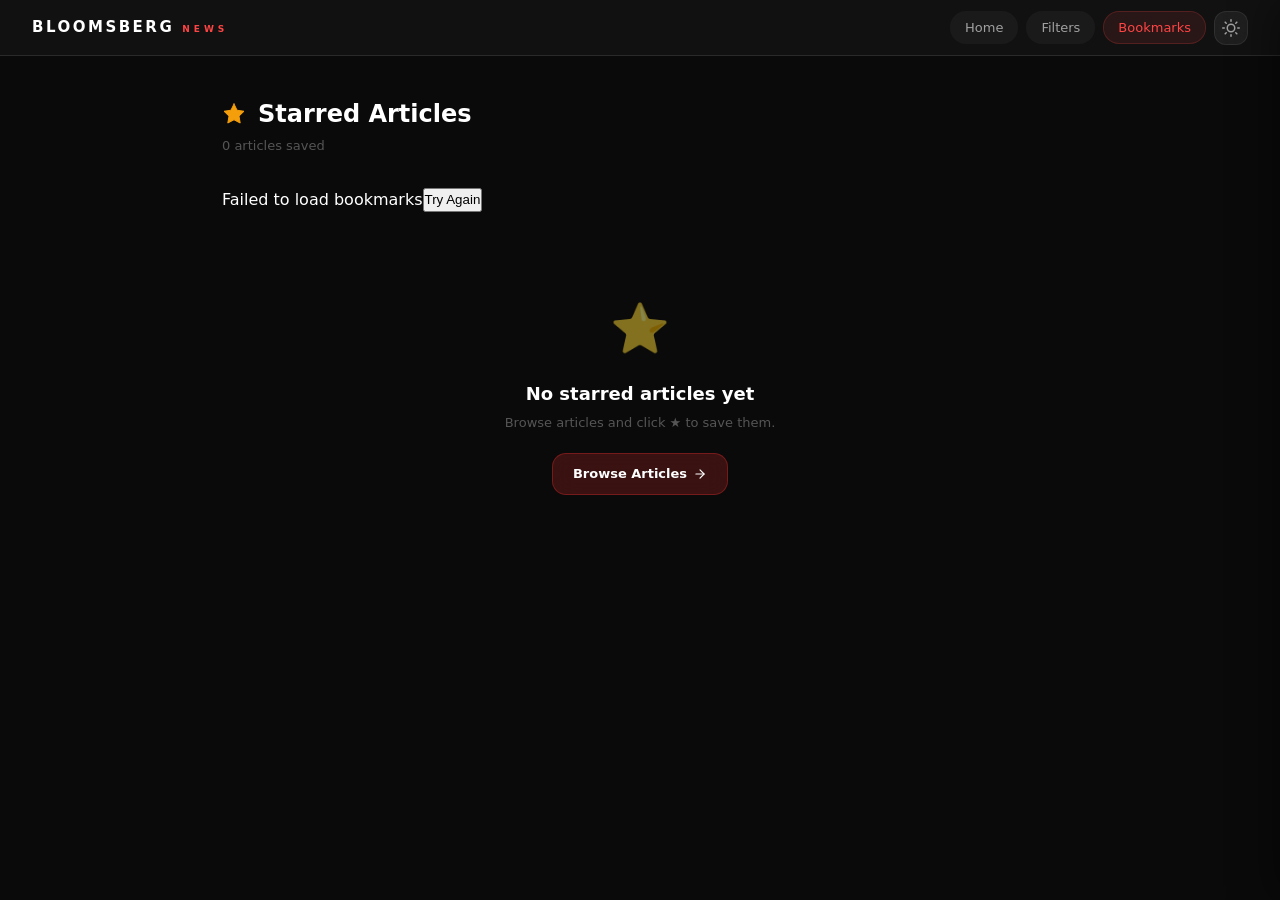
==== dashboard/bookmarks.html @ 684894b3 "Initial commit: Bloomy News aggregation pipeline Local news aggregator that scrapes 8 sources (arXiv" ====
<!DOCTYPE html>
<html lang="en" data-theme="dark">
<head>
    <meta charset="UTF-8">
    <meta name="viewport" content="width=device-width, initial-scale=1.0">
    <title>Bookmarks — Bloomsberg News</title>
    <link rel="stylesheet" href="style.css">
    <link rel="icon" type="image/svg+xml" href="favicon.svg">
</head>
<body>
    <a href="#main-content" class="skip-link">Skip to main content</a>
    <header class="header">
        <div class="header-left">
            <a href="index.html" class="logo">BLOOMSBERG</a>
            <span class="logo-accent">NEWS</span>
        </div>
        <div class="header-right">
            <a href="index.html" class="nav-link">Home</a>
            <a href="filters.html" class="nav-link">Filters</a>
            <span class="nav-link nav-link-current" aria-current="page">Bookmarks</span>
            <button id="theme-toggle" class="theme-toggle" title="Toggle theme" aria-label="Toggle dark mode">
                <svg class="icon-sun" width="18" height="18" viewBox="0 0 24 24" fill="none" stroke="currentColor" stroke-width="2" stroke-linecap="round" stroke-linejoin="round"><circle cx="12" cy="12" r="5"/><line x1="12" y1="1" x2="12" y2="3"/><line x1="12" y1="21" x2="12" y2="23"/><line x1="4.22" y1="4.22" x2="5.64" y2="5.64"/><line x1="18.36" y1="18.36" x2="19.78" y2="19.78"/><line x1="1" y1="12" x2="3" y2="12"/><line x1="21" y1="12" x2="23" y2="12"/><line x1="4.22" y1="19.78" x2="5.64" y2="18.36"/><line x1="18.36" y1="5.64" x2="19.78" y2="4.22"/></svg>
                <svg class="icon-moon" width="18" height="18" viewBox="0 0 24 24" fill="none" stroke="currentColor" stroke-width="2" stroke-linecap="round" stroke-linejoin="round"><path d="M21 12.79A9 9 0 1 1 11.21 3 7 7 0 0 0 21 12.79z"/></svg>
            </button>
        </div>
    </header>

    <div id="main-content" class="bookmarks-page page-enter">
        <div class="bookmarks-header">
            <h1 class="bookmarks-title">
                <svg width="24" height="24" viewBox="0 0 24 24" fill="currentColor" stroke="currentColor" stroke-width="1" stroke-linecap="round" stroke-linejoin="round"><polygon points="12 2 15.09 8.26 22 9.27 17 14.14 18.18 21.02 12 17.77 5.82 21.02 7 14.14 2 9.27 8.91 8.26 12 2"/></svg>
                Starred Articles
            </h1>
            <div class="bookmarks-count" id="bookmarks-count">0 articles saved</div>
        </div>

        <div id="loading" class="loading-state" role="status" aria-label="Loading bookmarks">
            <i class="fas fa-spinner fa-spin"></i>
            <p>Loading bookmarks...</p>
        </div>
        <div id="error-state" class="error-state" role="alert" aria-label="Error loading bookmarks" style="display:none">
            <i class="fas fa-exclamation-triangle"></i>
            <p>Failed to load bookmarks</p>
            <button class="btn btn-accent retry-btn">Try Again</button>
        </div>
        <div id="bookmarks-list" class="bookmarks-list" aria-live="polite"></div>
        <div id="empty-state" class="empty-state" style="display:none">
            <div class="empty-icon">⭐</div>
            <div class="empty-title">No starred articles yet</div>
            <div class="empty-text">Browse articles and click ★ to save them.</div>
            <a href="filters.html" class="empty-cta">
                Browse Articles
                <svg width="14" height="14" viewBox="0 0 24 24" fill="none" stroke="currentColor" stroke-width="2" stroke-linecap="round" stroke-linejoin="round"><line x1="5" y1="12" x2="19" y2="12"/><polyline points="12 5 19 12 12 19"/></svg>
            </a>
        </div>
    </div>

    <div id="side-panel" class="side-panel">
        <div class="panel-header">
            <div id="panel-category" class="panel-category"></div>
            <div class="panel-header-actions">
                <button id="panel-star-btn" class="panel-star-btn" title="Remove bookmark" aria-label="Toggle bookmark on this article" aria-pressed="true">
                    <svg width="18" height="18" viewBox="0 0 24 24" fill="currentColor" stroke="currentColor" stroke-width="2" stroke-linecap="round" stroke-linejoin="round"><polygon points="12 2 15.09 8.26 22 9.27 17 14.14 18.18 21.02 12 17.77 5.82 21.02 7 14.14 2 9.27 8.91 8.26 12 2"/></svg>
                </button>
                <button id="panel-close" class="panel-close" title="Close (Esc)" aria-label="Close article panel">
                    <svg width="18" height="18" viewBox="0 0 24 24" fill="none" stroke="currentColor" stroke-width="2" stroke-linecap="round" stroke-linejoin="round"><line x1="18" y1="6" x2="6" y2="18"/><line x1="6" y1="6" x2="18" y2="18"/></svg>
                </button>
            </div>
        </div>
        <div class="panel-body">
            <h2 id="panel-title" class="panel-title"></h2>
            <div class="panel-meta">
                <span id="panel-source" class="panel-source"></span>
                <span>·</span>
                <span id="panel-date"></span>
            </div>
            <div id="panel-tags" class="panel-tags"></div>
            <div class="panel-divider"></div>
            <div id="panel-summary" class="panel-summary"></div>
            <a id="panel-link" class="panel-link" href="#" target="_blank" rel="noopener" aria-label="Open full article">
                Read Original Article
                <svg width="16" height="16" viewBox="0 0 24 24" fill="none" stroke="currentColor" stroke-width="2" stroke-linecap="round" stroke-linejoin="round"><line x1="5" y1="12" x2="19" y2="12"/><polyline points="12 5 19 12 12 19"/></svg>
            </a>
        </div>
    </div>
    <div id="panel-overlay" class="panel-overlay"></div>

    <script src="app-bookmarks.js"></script>
</body>
</html>
---- dashboard/style.css ----
/* Bloomsberg News — Multi-Page Dashboard */

/* === Variables === */
:root {
    --bg-base: #ffffff;
    --bg-surface: #ffffff;
    --bg-elevated: #f5f5f5;
    --bg-hover: #eeeeee;
    --text-primary: #000000;
    --text-secondary: #555555;
    --text-muted: #595959;
    --border: #e0e0e0;
    --border-subtle: #eeeeee;
    --accent: #ff3333;
    --accent-hover: #cc0000;
    --accent-glow: rgba(255, 51, 51, 0.08);
    --card-bg: #ffffff;
    --card-border: #e8e8e8;
    --card-hover-border: #d0d0d0;
    --card-hover-shadow: 0 2px 12px rgba(0,0,0,0.06);
    --shadow-sm: 0 1px 2px rgba(0,0,0,0.04);
    --shadow-md: 0 4px 16px rgba(0,0,0,0.08);
    --shadow-lg: 0 8px 32px rgba(0,0,0,0.1);
    --panel-shadow: -8px 0 32px rgba(0,0,0,0.1);
    --radius: 8px;
    --radius-sm: 6px;
    --radius-xs: 4px;
    --radius-pill: 100px;
    --font: -apple-system, BlinkMacSystemFont, 'Segoe UI', system-ui, sans-serif;

    --cat-color: #3d5a80;
    --gradient-hero: linear-gradient(135deg, #fff5f5 0%, #ffe5e5 50%, #ffd1d1 100%);

    --cat-llm: #8b5cf6;
    --cat-neural: #06b6d4;
    --cat-ml: #3b82f6;
    --cat-ai: #10b981;
    --cat-finance: #f59e0b;
    --cat-cyber: #ef4444;
}

[data-theme="dark"] {
    --bg-base: #0a0a0a;
    --bg-surface: #111111;
    --bg-elevated: #1a1a1a;
    --bg-hover: #242424;
    --text-primary: #ffffff;
    --text-secondary: #a0a0a0;
    --text-muted: #555555;
    --border: #2a2a2a;
    --border-subtle: #1e1e1e;
    --accent: #ff4444;
    --accent-hover: #ff6666;
    --accent-glow: rgba(255, 68, 68, 0.12);
    --card-bg: #141414;
    --card-border: #222222;
    --card-hover-border: #333333;
    --card-hover-shadow: 0 4px 20px rgba(0,0,0,0.3);
    --shadow-sm: 0 1px 2px rgba(0,0,0,0.2);
    --shadow-md: 0 4px 16px rgba(0,0,0,0.25);
    --shadow-lg: 0 8px 32px rgba(0,0,0,0.35);
    --panel-shadow: -8px 0 40px rgba(0,0,0,0.4);
    --radius-pill: 100px;
    --cat-color: #6b8ab8;
    --gradient-hero: linear-gradient(135deg, #0f172a 0%, #1e293b 50%, #334155 100%);
}

/* === Reset === */
*, *::before, *::after {
    margin: 0;
    padding: 0;
    box-sizing: border-box;
}

html {
    -webkit-font-smoothing: antialiased;
    -moz-osx-font-smoothing: grayscale;
}

body {
    font-family: var(--font);
    background: var(--bg-base);
    color: var(--text-primary);
    line-height: 1.5;
    min-height: 100vh;
    overflow-x: hidden;
    overflow-y: auto;
    height: 100vh;
    transition: background 0.3s ease, color 0.3s ease;
}

a {
    color: inherit;
    text-decoration: none;
}

/* === Header === */
.header {
    display: flex;
    align-items: center;
    justify-content: space-between;
    height: 56px;
    padding: 0 32px;
    background: var(--bg-surface);
    border-bottom: 1px solid var(--border);
    position: sticky;
    top: 0;
    z-index: 100;
    transition: background 0.3s ease, border-color 0.3s ease;
}

.header-left {
    display: flex;
    align-items: baseline;
    gap: 8px;
    flex-shrink: 0;
}

.logo {
    font-size: 15px;
    font-weight: 800;
    letter-spacing: 2.5px;
    color: var(--text-primary);
}

.logo-accent {
    font-size: 9px;
    font-weight: 600;
    letter-spacing: 4px;
    color: var(--accent);
}

.header-right {
    display: flex;
    align-items: center;
    gap: 8px;
    flex-shrink: 0;
}

.nav-link {
    font-size: 13px;
    font-weight: 500;
    color: var(--text-secondary);
    padding: 6px 14px;
    border-radius: 16px;
    transition: all 0.2s ease;
    background: rgba(255,255,255,0.04);
    border: 1px solid transparent;
}

[data-theme="light"] .nav-link {
    background: rgba(0,0,0,0.03);
}

.nav-link:hover {
    background: rgba(255,255,255,0.1);
    color: var(--text-primary);
    border-color: rgba(255,255,255,0.08);
    backdrop-filter: blur(8px);
    -webkit-backdrop-filter: blur(8px);
}

[data-theme="light"] .nav-link:hover {
    background: rgba(0,0,0,0.05);
    border-color: rgba(0,0,0,0.06);
}

.nav-link.active,
.nav-link-current {
    background: rgba(255,68,68,0.1);
    color: var(--accent);
    border-color: rgba(255,68,68,0.2);
}

.theme-toggle {
    width: 34px;
    height: 34px;
    display: flex;
    align-items: center;
    justify-content: center;
    background: rgba(255,255,255,0.06);
    border: 1px solid rgba(255,255,255,0.08);
    border-radius: 12px;
    cursor: pointer;
    color: var(--text-secondary);
    transition: all 0.2s;
    backdrop-filter: blur(8px);
    -webkit-backdrop-filter: blur(8px);
}

[data-theme="light"] .theme-toggle {
    background: rgba(0,0,0,0.04);
    border-color: rgba(0,0,0,0.08);
}

.theme-toggle:hover {
    background: rgba(255,255,255,0.12);
    color: var(--text-primary);
    transform: translateY(-1px);
    box-shadow: 0 4px 12px rgba(0,0,0,0.1);
}

.icon-sun { display: none; }
.icon-moon { display: block; }
[data-theme="dark"] .icon-sun { display: block; }
[data-theme="dark"] .icon-moon { display: none; }

/* === Hero Section === */
.hero {
    background: var(--gradient-hero, linear-gradient(135deg, #0a0a0a 0%, #1a1a1a 40%, #2a0a0a 100%));
    padding: 80px 32px 60px;
    text-align: center;
    position: relative;
    overflow: hidden;
}

.hero::before {
    content: '';
    position: absolute;
    inset: 0;
    background: radial-gradient(ellipse at 50% 50%, rgba(255,51,51,0.15) 0%, transparent 60%);
    pointer-events: none;
}

.hero-content {
    position: relative;
    z-index: 1;
    max-width: 700px;
    margin: 0 auto;
}

.hero-title {
    font-size: 64px;
    font-weight: 800;
    letter-spacing: 4px;
    color: #ffffff;
    line-height: 1.1;
    margin-bottom: 16px;
}

.hero-title-accent {
    display: block;
    font-size: 72px;
    background: linear-gradient(135deg, #ff6666, #ff3333, #cc0000);
    -webkit-background-clip: text;
    -webkit-text-fill-color: transparent;
    background-clip: text;
}

.hero-subtitle {
    font-size: 18px;
    color: rgba(255,255,255,0.7);
    font-weight: 400;
    margin-bottom: 8px;
    letter-spacing: 1px;
}

.hero-tagline {
    font-size: 14px;
    color: rgba(255,255,255,0.5);
    margin-bottom: 36px;
    letter-spacing: 0.5px;
}

.hero-cta {
    display: inline-flex;
    align-items: center;
    gap: 8px;
    padding: 12px 28px;
    background: rgba(255,51,51,0.2);
    color: #ffffff;
    border: 1px solid rgba(255,51,51,0.3);
    border-radius: 20px;
    font-size: 14px;
    font-weight: 600;
    cursor: pointer;
    transition: all 0.25s ease;
    backdrop-filter: blur(12px);
    -webkit-backdrop-filter: blur(12px);
}

.hero-cta:hover {
    background: rgba(255,51,51,0.35);
    border-color: rgba(255,51,51,0.5);
    transform: translateY(-2px);
    box-shadow: 0 8px 32px rgba(255,51,51,0.2);
}

.hero-cta svg {
    transition: transform 0.2s ease;
}

.hero-cta:hover svg {
    transform: translateX(4px);
}

.hero-stats-grid {
    display: grid;
    grid-template-columns: repeat(4, 1fr);
    gap: 24px;
    margin-top: 24px;
}

.hero-stat-item {
    text-align: center;
}

.hero-stat-value {
    font-size: 32px;
    font-weight: 800;
    color: #ffffff;
    line-height: 1;
    margin-bottom: 4px;
}

.hero-stat-label {
    font-size: 12px;
    color: rgba(255,255,255,0.5);
    font-weight: 500;
    text-transform: uppercase;
    letter-spacing: 1px;
}

/* === Container === */
.container {
    max-width: 1200px;
    margin: 0 auto;
    padding: 0 32px;
}

/* === Section === */
.section {
    padding: 60px 0;
}

.section-header {
    margin-bottom: 32px;
}

.section-label {
    font-size: 10px;
    font-weight: 700;
    letter-spacing: 2px;
    text-transform: uppercase;
    color: var(--accent);
    margin-bottom: 8px;
}

.section-title {
    font-size: 24px;
    font-weight: 700;
    color: var(--text-primary);
}

/* === Category Cards === */
.category-grid {
    display: grid;
    grid-template-columns: repeat(6, 1fr);
    gap: 16px;
}

.category-card {
    background: rgba(255,255,255,0.05);
    border: 1px solid rgba(255,255,255,0.4);
    border-radius: 14px;
    padding: 20px 14px;
    text-align: center;
    cursor: pointer;
    transition: all 0.2s ease;
    position: relative;
    overflow: hidden;
    backdrop-filter: blur(8px);
    -webkit-backdrop-filter: blur(8px);
}

[data-theme="light"] .category-card {
    background: rgba(255,255,255,0.7);
    border-color: rgba(0,0,0,0.06);
    box-shadow: 0 1px 3px rgba(0,0,0,0.04);
}

.category-card::before {
    content: '';
    position: absolute;
    top: 0;
    left: 0;
    right: 0;
    height: 3px;
    background: var(--cat-color);
    opacity: 0;
    transition: opacity 0.2s ease;
}

.category-card:hover {
    border-color: var(--card-hover-border);
    box-shadow: var(--card-hover-shadow);
    transform: translateY(-4px);
}

.category-card:hover::before {
    opacity: 1;
}

.category-card .cat-icon {
    font-size: 28px;
    margin-bottom: 12px;
    display: block;
}

.category-card .cat-name {
    font-size: 13px;
    font-weight: 600;
    color: var(--text-primary);
    margin-bottom: 4px;
}

.category-card .cat-count {
    font-size: 22px;
    font-weight: 700;
    color: var(--cat-color);
    font-family: var(--font);
}

/* === Article Grid === */
.article-grid {
    display: grid;
    grid-template-columns: repeat(3, 1fr);
    gap: 20px;
}

.article-card {
    background: rgba(255,255,255,0.05);
    border: 1px solid rgba(255,255,255,0.4);
    border-radius: 14px;
    padding: 18px;
    cursor: pointer;
    transition: all 0.2s ease;
    display: flex;
    flex-direction: column;
    position: relative;
    backdrop-filter: blur(8px);
    -webkit-backdrop-filter: blur(8px);
    box-shadow: 0 1px 2px rgba(0,0,0,0.2);
}

[data-theme="light"] .article-card {
    background: rgba(255,255,255,0.7);
    border-color: rgba(0,0,0,0.06);
    box-shadow: 0 1px 3px rgba(0,0,0,0.04);
}

.article-card:hover {
    border-color: rgba(255,255,255,0.12);
    box-shadow: 0 8px 32px rgba(0,0,0,0.2);
    transform: translateY(-3px);
}

[data-theme="light"] .article-card:hover {
    border-color: rgba(0,0,0,0.1);
    box-shadow: 0 8px 32px rgba(0,0,0,0.08);
}

.article-card-source {
    display: inline-flex;
    align-items: center;
    gap: 6px;
    font-size: 10px;
    font-weight: 600;
    color: var(--text-muted);
    background: rgba(255,255,255,0.06);
    padding: 3px 10px;
    border-radius: 12px;
    width: fit-content;
    margin-bottom: 10px;
    text-transform: uppercase;
    letter-spacing: 0.5px;
    border: 1px solid rgba(255,255,255,0.1);
}

[data-theme="light"] .article-card-source {
    background: rgba(0,0,0,0.04);
    border-color: rgba(0,0,0,0.06);
}

.article-card-title {
    font-size: 15px;
    font-weight: 600;
    color: var(--text-primary);
    line-height: 1.4;
    margin-bottom: 8px;
    display: -webkit-box;
    -webkit-line-clamp: 2;
    -webkit-box-orient: vertical;
    overflow: hidden;
}

.article-card:hover .article-card-title {
    color: var(--accent);
}

.article-card-summary {
    font-size: 13px;
    color: var(--text-secondary);
    line-height: 1.6;
    display: -webkit-box;
    -webkit-line-clamp: 2;
    -webkit-box-orient: vertical;
    overflow: hidden;
    flex: 1;
    margin-bottom: 12px;
}

.article-card-meta {
    display: flex;
    align-items: center;
    justify-content: space-between;
    gap: 8px;
    margin-top: auto;
}

.article-card-cat {
    display: inline-flex;
    align-items: center;
    gap: 5px;
    font-size: 11px;
    font-weight: 500;
    color: var(--text-secondary);
}

.article-card-cat .cat-dot {
    width: 6px;
    height: 6px;
    border-radius: 50%;
    background: var(--cat-color);
}

.article-card-date {
    font-size: 11px;
    color: var(--text-muted);
    white-space: nowrap;
}

/* === Footer === */
.footer {
    padding: 40px 32px;
    border-top: 1px solid var(--border);
    text-align: center;
}

.footer-content {
    display: flex;
    align-items: center;
    justify-content: center;
    gap: 24px;
    flex-wrap: wrap;
}

.footer-item {
    font-size: 12px;
    color: var(--text-muted);
    display: flex;
    align-items: center;
    gap: 6px;
}

.footer-item svg {
    opacity: 0.5;
}

.footer-sep {
    color: var(--border);
}

/* === Filters Page === */
.filters-page {
    max-width: 1200px;
    margin: 0 auto;
    padding: 32px;
}

.search-bar-wrapper {
    margin-bottom: 24px;
}

.search-bar {
    position: relative;
    display: flex;
    align-items: center;
}

.search-bar-icon {
    position: absolute;
    left: 16px;
    color: var(--text-muted);
    pointer-events: none;
}

.search-bar-input {
    width: 100%;
    height: 44px;
    padding: 0 52px 0 44px;
    background: rgba(255,255,255,0.06);
    border: 1px solid rgba(255,255,255,0.08);
    border-radius: 14px;
    color: var(--text-primary);
    font-size: 14px;
    font-family: var(--font);
    outline: none;
    transition: border-color 0.2s, box-shadow 0.2s;
    backdrop-filter: blur(12px);
    -webkit-backdrop-filter: blur(12px);
}

[data-theme="light"] .search-bar-input {
    background: rgba(255,255,255,0.7);
    border-color: rgba(0,0,0,0.08);
    box-shadow: 0 1px 3px rgba(0,0,0,0.04);
}

.search-bar-input::placeholder {
    color: var(--text-muted);
}

.search-bar-input:focus {
    border-color: var(--accent);
    box-shadow: 0 0 0 3px var(--accent-glow);
}

.search-bar-kbd {
    position: absolute;
    right: 16px;
    padding: 3px 8px;
    font-size: 11px;
    font-family: var(--font);
    background: var(--bg-elevated);
    border: 1px solid var(--border);
    border-radius: 4px;
    color: var(--text-muted);
    pointer-events: none;
}

.search-bar-input:focus ~ .search-bar-kbd {
    opacity: 0;
}

/* === Filter Chips === */
.filter-section {
    display: flex;
    align-items: center;
    gap: 10px;
    margin-bottom: 16px;
    flex-wrap: wrap;
}

.filter-dropdown {
    position: relative;
}

.filter-btn {
    display: flex;
    align-items: center;
    gap: 6px;
    padding: 8px 16px;
    background: rgba(255,255,255,0.06);
    border: 1px solid rgba(255,255,255,0.1);
    border-radius: 20px;
    font-size: 13px;
    font-weight: 500;
    color: var(--text-secondary);
    cursor: pointer;
    transition: all 0.2s ease;
    font-family: var(--font);
    backdrop-filter: blur(12px);
    -webkit-backdrop-filter: blur(12px);
}

[data-theme="dark"] .filter-btn {
    background: rgba(255,255,255,0.04);
    border-color: rgba(255,255,255,0.08);
}

[data-theme="light"] .filter-btn {
    background: rgba(255,255,255,0.6);
    border-color: rgba(0,0,0,0.08);
    box-shadow: 0 1px 3px rgba(0,0,0,0.04);
}

.filter-btn:hover {
    border-color: rgba(255,255,255,0.15);
    background: rgba(255,255,255,0.1);
    color: var(--text-primary);
    transform: translateY(-1px);
    box-shadow: 0 4px 12px rgba(0,0,0,0.1);
}

[data-theme="light"] .filter-btn:hover {
    background: rgba(255,255,255,0.8);
    border-color: rgba(0,0,0,0.12);
}

.filter-btn.active {
    border-color: rgba(255,68,68,0.4);
    background: rgba(255,68,68,0.1);
    color: var(--accent);
    box-shadow: 0 2px 12px rgba(255,68,68,0.15);
}

.filter-btn svg {
    width: 14px;
    height: 14px;
    opacity: 0.6;
}

.filter-menu {
    position: absolute;
    top: calc(100% + 6px);
    left: 0;
    min-width: 200px;
    background: rgba(20,20,31,0.92);
    border: 1px solid rgba(255,255,255,0.08);
    border-radius: 12px;
    box-shadow: 0 8px 32px rgba(0,0,0,0.4);
    z-index: 50;
    padding: 6px;
    display: none;
    backdrop-filter: blur(20px);
    -webkit-backdrop-filter: blur(20px);
}

[data-theme="light"] .filter-menu {
    background: rgba(255,255,255,0.92);
    border-color: rgba(0,0,0,0.08);
    box-shadow: 0 8px 32px rgba(0,0,0,0.12);
}

.filter-menu.open {
    display: block;
}

.filter-menu-item {
    display: flex;
    align-items: center;
    gap: 8px;
    padding: 7px 12px;
    border-radius: 8px;
    font-size: 13px;
    color: var(--text-secondary);
    cursor: pointer;
    transition: all 0.15s ease;
}

.filter-menu-item:hover {
    background: rgba(255,255,255,0.08);
    color: var(--text-primary);
}

[data-theme="light"] .filter-menu-item:hover {
    background: rgba(0,0,0,0.04);
}

.filter-menu-item.selected {
    background: rgba(255,68,68,0.1);
    color: var(--accent);
}

.filter-menu-item input[type="checkbox"] {
    accent-color: var(--accent);
}

.active-filters {
    display: flex;
    align-items: center;
    gap: 8px;
    flex-wrap: wrap;
}

.filter-chip {
    display: inline-flex;
    align-items: center;
    gap: 6px;
    padding: 5px 12px;
    background: rgba(255,68,68,0.1);
    border: 1px solid rgba(255,68,68,0.2);
    border-radius: 20px;
    font-size: 12px;
    font-weight: 500;
    color: var(--accent);
}

.filter-chip-remove {
    width: 14px;
    height: 14px;
    display: flex;
    align-items: center;
    justify-content: center;
    background: none;
    border: none;
    color: var(--accent);
    cursor: pointer;
    border-radius: 50%;
    font-size: 14px;
    line-height: 1;
    padding: 0;
    opacity: 0.6;
    transition: opacity 0.15s;
}

.filter-chip-remove:hover {
    opacity: 1;
}

.clear-all-btn {
    font-size: 12px;
    color: var(--text-muted);
    background: none;
    border: none;
    cursor: pointer;
    font-family: var(--font);
    transition: color 0.15s;
}

.clear-all-btn:hover {
    color: var(--accent);
}

/* === Calendar === */
.calendar-section {
    background: rgba(255,255,255,0.05);
    border: 1px solid rgba(255,255,255,0.4);
    border-radius: 12px;
    padding: 12px 14px;
    margin-bottom: 20px;
    backdrop-filter: blur(12px);
    -webkit-backdrop-filter: blur(12px);
}

[data-theme="light"] .calendar-section {
    background: rgba(255,255,255,0.6);
    border-color: rgba(0,0,0,0.06);
    box-shadow: 0 1px 4px rgba(0,0,0,0.04);
}

.calendar-header {
    display: flex;
    align-items: center;
    justify-content: space-between;
    margin-bottom: 8px;
}

.calendar-title {
    font-size: 13px;
    font-weight: 600;
    color: var(--text-primary);
}

.calendar-nav {
    display: flex;
    align-items: center;
    gap: 4px;
}

.calendar-nav-btn {
    width: 22px;
    height: 22px;
    display: flex;
    align-items: center;
    justify-content: center;
    background: rgba(255,255,255,0.06);
    border: 1px solid rgba(255,255,255,0.08);
    border-radius: 6px;
    color: var(--text-secondary);
    cursor: pointer;
    transition: all 0.15s;
}

[data-theme="light"] .calendar-nav-btn {
    background: rgba(0,0,0,0.04);
    border-color: rgba(0,0,0,0.08);
}

.calendar-nav-btn:hover {
    background: rgba(255,255,255,0.1);
    color: var(--text-primary);
}

.calendar-preset-btns {
    display: flex;
    gap: 4px;
}

.calendar-preset {
    padding: 3px 8px;
    font-size: 10px;
    font-weight: 500;
    background: rgba(255,255,255,0.06);
    border: 1px solid rgba(255,255,255,0.08);
    border-radius: 12px;
    color: var(--text-secondary);
    cursor: pointer;
    transition: all 0.15s;
    font-family: var(--font);
}

[data-theme="light"] .calendar-preset {
    background: rgba(0,0,0,0.04);
    border-color: rgba(0,0,0,0.08);
}

.calendar-preset:hover {
    background: rgba(255,255,255,0.1);
}

.calendar-preset.active {
    background: var(--accent);
    color: #fff;
    border-color: var(--accent);
}

.calendar-grid {
    display: grid;
    grid-template-columns: repeat(7, 1fr);
    gap: 0;
}

.calendar-day-header {
    padding: 2px 0;
    text-align: center;
    font-size: 9px;
    font-weight: 600;
    color: var(--text-muted);
    text-transform: uppercase;
    letter-spacing: 0.5px;
}

.calendar-day {
    display: flex;
    flex-direction: column;
    align-items: center;
    justify-content: center;
    border-radius: 6px;
    font-size: 11px;
    color: var(--text-secondary);
    cursor: pointer;
    transition: all 0.15s;
    position: relative;
    gap: 1px;
    height: 26px;
}

.calendar-day:hover {
    background: rgba(255,255,255,0.08);
}

[data-theme="light"] .calendar-day:hover {
    background: rgba(0,0,0,0.04);
}

.calendar-day.today {
    background: rgba(255,68,68,0.12);
    color: var(--accent);
    font-weight: 600;
}

.calendar-day.selected {
    background: var(--accent);
    color: #fff;
}

.calendar-day.other-month {
    color: var(--text-muted);
    opacity: 0.3;
}

.calendar-day .dot-row {
    display: flex;
    gap: 2px;
    justify-content: center;
    height: 3px;
}

.calendar-day .cat-dot {
    width: 3px;
    height: 3px;
    border-radius: 50%;
}

/* === Results Header === */
.results-header {
    display: flex;
    align-items: center;
    justify-content: space-between;
    margin-bottom: 20px;
}

.results-count {
    font-size: 13px;
    font-weight: 600;
    color: var(--text-secondary);
}

.results-count span {
    color: var(--accent);
    font-weight: 700;
}

/* === Bookmarks Page === */
.bookmarks-page {
    max-width: 900px;
    margin: 0 auto;
    padding: 40px 32px;
}

.bookmarks-header {
    margin-bottom: 32px;
}

.bookmarks-title {
    display: flex;
    align-items: center;
    gap: 12px;
    font-size: 24px;
    font-weight: 700;
    color: var(--text-primary);
    margin-bottom: 4px;
}

.bookmarks-title svg {
    color: #f59e0b;
}

.bookmarks-count {
    font-size: 13px;
    color: var(--text-muted);
}

.bookmarks-list {
    display: flex;
    flex-direction: column;
    gap: 12px;
}

.bookmark-card {
    display: flex;
    align-items: flex-start;
    gap: 16px;
    background: rgba(255,255,255,0.05);
    border: 1px solid rgba(255,255,255,0.4);
    border-radius: 14px;
    padding: 18px;
    transition: all 0.2s ease;
    cursor: pointer;
    backdrop-filter: blur(8px);
    -webkit-backdrop-filter: blur(8px);
}

[data-theme="light"] .bookmark-card {
    background: rgba(255,255,255,0.7);
    border-color: rgba(0,0,0,0.06);
    box-shadow: 0 1px 3px rgba(0,0,0,0.04);
}

.bookmark-card:hover {
    border-color: rgba(255,255,255,0.12);
    box-shadow: 0 8px 32px rgba(0,0,0,0.2);
}

[data-theme="light"] .bookmark-card:hover {
    border-color: rgba(0,0,0,0.1);
    box-shadow: 0 8px 32px rgba(0,0,0,0.08);
}

.bookmark-card-content {
    flex: 1;
    min-width: 0;
}

.bookmark-card-source {
    display: inline-flex;
    align-items: center;
    gap: 6px;
    font-size: 10px;
    font-weight: 600;
    color: var(--text-muted);
    background: rgba(255,255,255,0.06);
    padding: 3px 8px;
    border-radius: 10px;
    margin-bottom: 8px;
    text-transform: uppercase;
    letter-spacing: 0.5px;
    border: 1px solid rgba(255,255,255,0.1);
}

[data-theme="light"] .article-card-source {
    background: rgba(0,0,0,0.04);
    border-color: rgba(0,0,0,0.06);
}

.bookmark-card-title {
    font-size: 15px;
    font-weight: 600;
    color: var(--text-primary);
    line-height: 1.4;
    margin-bottom: 6px;
}

.bookmark-card:hover .bookmark-card-title {
    color: var(--accent);
}

.bookmark-card-summary {
    font-size: 13px;
    color: var(--text-secondary);
    line-height: 1.5;
    display: -webkit-box;
    -webkit-line-clamp: 2;
    -webkit-box-orient: vertical;
    overflow: hidden;
    margin-bottom: 8px;
}

.bookmark-card-meta {
    display: flex;
    align-items: center;
    gap: 8px;
    font-size: 11px;
    color: var(--text-muted);
}

.bookmark-star-btn {
    width: 36px;
    height: 36px;
    display: flex;
    align-items: center;
    justify-content: center;
    background: rgba(255,255,255,0.06);
    border: 1px solid rgba(255,255,255,0.08);
    border-radius: 12px;
    color: #f59e0b;
    cursor: pointer;
    transition: all 0.2s;
    flex-shrink: 0;
    margin-top: 4px;
    backdrop-filter: blur(8px);
    -webkit-backdrop-filter: blur(8px);
}

[data-theme="light"] .bookmark-star-btn {
    background: rgba(0,0,0,0.04);
    border-color: rgba(0,0,0,0.08);
}

.bookmark-star-btn:hover {
    background: rgba(245,158,11,0.15);
    border-color: rgba(245,158,11,0.3);
    transform: scale(1.1);
}

.bookmark-star-btn.unstarred {
    color: var(--text-muted);
}

.bookmark-star-btn.unstarred:hover {
    color: #f59e0b;
}

/* Star button positioned in article-card top-right corner */
.article-card-star {
    position: absolute;
    top: 10px;
    right: 10px;
    width: 30px;
    height: 30px;
    display: flex;
    align-items: center;
    justify-content: center;
    background: rgba(255,255,255,0.04);
    border: 1px solid rgba(255,255,255,0.1);
    border-radius: 8px;
    color: var(--text-muted);
    cursor: pointer;
    transition: all 0.2s ease;
    padding: 0;
    opacity: 0;
    backdrop-filter: blur(8px);
    -webkit-backdrop-filter: blur(8px);
    z-index: 2;
}

[data-theme="light"] .article-card-star {
    background: rgba(0,0,0,0.04);
    border-color: rgba(0,0,0,0.08);
}

.article-card:hover .article-card-star {
    opacity: 1;
}

.article-card-star:hover {
    background: rgba(245,158,11,0.15);
    border-color: rgba(245,158,11,0.4);
    color: #f59e0b;
    transform: scale(1.08);
}

.article-card-star.is-starred {
    color: #f59e0b;
    opacity: 1;
    background: rgba(245,158,11,0.12);
    border-color: rgba(245,158,11,0.3);
}

.article-card-star.is-starred:hover {
    background: rgba(245,158,11,0.2);
    border-color: rgba(245,158,11,0.5);
}

.article-card-star:focus-visible {
    outline: 2px solid var(--accent);
    outline-offset: 2px;
    opacity: 1;
}

/* Star button in side panel header */
.panel-header-actions {
    display: flex;
    align-items: center;
    gap: 8px;
}

.panel-star-btn {
    width: 32px;
    height: 32px;
    display: flex;
    align-items: center;
    justify-content: center;
    background: rgba(255,255,255,0.06);
    border: 1px solid rgba(255,255,255,0.08);
    border-radius: 10px;
    color: var(--text-muted);
    cursor: pointer;
    transition: all 0.15s ease;
    padding: 0;
    backdrop-filter: blur(8px);
    -webkit-backdrop-filter: blur(8px);
}

[data-theme="light"] .panel-star-btn {
    background: rgba(0,0,0,0.04);
    border-color: rgba(0,0,0,0.08);
}

.panel-star-btn:hover {
    background: rgba(245,158,11,0.15);
    border-color: rgba(245,158,11,0.3);
    color: #f59e0b;
    transform: scale(1.05);
}

.panel-star-btn.is-starred {
    color: #f59e0b;
    background: rgba(245,158,11,0.12);
    border-color: rgba(245,158,11,0.3);
}

.panel-star-btn:focus-visible {
    outline: 2px solid var(--accent);
    outline-offset: 2px;
}

/* === Empty State === */
.empty-state {
    display: flex;
    flex-direction: column;
    align-items: center;
    justify-content: center;
    padding: 80px 20px;
    text-align: center;
}

.empty-icon {
    font-size: 48px;
    margin-bottom: 16px;
    opacity: 0.5;
}

.empty-title {
    font-size: 18px;
    font-weight: 600;
    color: var(--text-primary);
    margin-bottom: 6px;
}

.empty-text {
    font-size: 13px;
    color: var(--text-muted);
    max-width: 360px;
    line-height: 1.6;
}

.empty-cta {
    display: inline-flex;
    align-items: center;
    gap: 6px;
    margin-top: 20px;
    padding: 10px 20px;
    background: rgba(255,51,51,0.2);
    color: #fff;
    border: 1px solid rgba(255,51,51,0.3);
    border-radius: 14px;
    font-size: 13px;
    font-weight: 600;
    font-family: var(--font);
    cursor: pointer;
    transition: all 0.2s;
    backdrop-filter: blur(12px);
    -webkit-backdrop-filter: blur(12px);
}

.empty-cta:hover {
    background: rgba(255,51,51,0.35);
    border-color: rgba(255,51,51,0.5);
    transform: translateY(-1px);
    box-shadow: 0 4px 16px rgba(255,51,51,0.2);
}

/* === Side Panel === */
.side-panel {
    position: fixed;
    top: 0;
    right: -520px;
    width: 520px;
    height: 100vh;
    background: var(--bg-surface);
    border-left: 1px solid var(--border);
    z-index: 200;
    transition: right 0.3s cubic-bezier(0.4, 0, 0.2, 1);
    display: flex;
    flex-direction: column;
    box-shadow: var(--panel-shadow);
}

.side-panel.open {
    right: 0;
}

.panel-overlay {
    position: fixed;
    inset: 0;
    background: rgba(0, 0, 0, 0.4);
    z-index: 199;
    opacity: 0;
    pointer-events: none;
    transition: opacity 0.3s ease;
}

.panel-overlay.open {
    opacity: 1;
    pointer-events: all;
}

.panel-header {
    display: flex;
    align-items: center;
    justify-content: space-between;
    padding: 16px 24px;
    border-bottom: 1px solid var(--border-subtle);
}

.panel-category {
    font-size: 10px;
    font-weight: 700;
    letter-spacing: 1.5px;
    text-transform: uppercase;
}

.panel-category[data-cat="LLM"] { color: var(--cat-llm); }
.panel-category[data-cat="Neural-Nets"] { color: var(--cat-neural); }
.panel-category[data-cat="ML-Research"] { color: var(--cat-ml); }
.panel-category[data-cat="AI-Applications"] { color: var(--cat-ai); }
.panel-category[data-cat="Finance"] { color: var(--cat-finance); }
.panel-category[data-cat="Cybersecurity"] { color: var(--cat-cyber); }

.panel-close {
    width: 32px;
    height: 32px;
    display: flex;
    align-items: center;
    justify-content: center;
    background: rgba(255,255,255,0.06);
    border: 1px solid rgba(255,255,255,0.08);
    border-radius: 10px;
    color: var(--text-secondary);
    cursor: pointer;
    transition: all 0.15s ease;
    backdrop-filter: blur(8px);
    -webkit-backdrop-filter: blur(8px);
}

[data-theme="light"] .panel-close {
    background: rgba(0,0,0,0.04);
    border-color: rgba(0,0,0,0.08);
}

.panel-close:hover {
    background: rgba(255,255,255,0.12);
    color: var(--text-primary);
    transform: scale(1.05);
}

.panel-body {
    flex: 1;
    overflow-y: auto;
    padding: 28px 28px 32px;
}

.panel-title {
    font-size: 22px;
    font-weight: 700;
    color: var(--text-primary);
    line-height: 1.35;
    margin-top: 14px;
    margin-bottom: 16px;
}

.panel-meta {
    display: flex;
    align-items: center;
    gap: 8px;
    font-size: 12px;
    color: var(--text-muted);
    margin-bottom: 20px;
    flex-wrap: wrap;
}

.panel-source {
    padding: 2px 8px;
    background: var(--bg-elevated);
    border-radius: 3px;
    font-weight: 500;
    font-size: 11px;
    text-transform: uppercase;
    letter-spacing: 0.3px;
}

.panel-divider {
    height: 1px;
    background: var(--border);
    margin-bottom: 22px;
}

.panel-summary {
    font-size: 15px;
    color: var(--text-secondary);
    line-height: 1.8;
    white-space: pre-wrap;
    word-wrap: break-word;
    margin-bottom: 32px;
}

.panel-tags {
    display: flex;
    flex-wrap: wrap;
    gap: 6px;
    margin-bottom: 20px;
}

.panel-tag {
    padding: 3px 10px;
    background: var(--bg-elevated);
    border-radius: var(--radius-pill);
    font-size: 11px;
    color: var(--text-secondary);
    font-weight: 500;
}

.panel-link {
    display: flex;
    align-items: center;
    justify-content: center;
    gap: 8px;
    width: 100%;
    padding: 12px 20px;
    background: rgba(255,51,51,0.2);
    color: #ffffff;
    text-decoration: none;
    border-radius: 14px;
    font-size: 14px;
    font-weight: 600;
    transition: all 0.2s ease;
    border: 1px solid rgba(255,51,51,0.3);
    backdrop-filter: blur(12px);
    -webkit-backdrop-filter: blur(12px);
}

.panel-link:hover {
    background: rgba(255,51,51,0.35);
    border-color: rgba(255,51,51,0.5);
    box-shadow: 0 4px 20px rgba(255,51,51,0.25);
    transform: translateY(-1px);
}

.panel-link svg {
    transition: transform 0.2s ease;
}

.panel-link:hover svg {
    transform: translateX(3px);
}

/* === Scrollbar === */
::-webkit-scrollbar { width: 6px; }
::-webkit-scrollbar-track { background: transparent; }
::-webkit-scrollbar-thumb { background: var(--border); border-radius: 3px; }
::-webkit-scrollbar-thumb:hover { background: var(--text-muted); }
* {
    scrollbar-width: thin;
    scrollbar-color: var(--border) transparent;
}

/* === Sidebar Scrollable === */
.sidebar {
    overflow-y: auto;
    max-height: calc(100vh - 200px);
    -webkit-overflow-scrolling: touch;
}

.panel-body {
    overflow-y: auto;
    max-height: calc(100vh - 140px);
    -webkit-overflow-scrolling: touch;
}

/* === Responsive === */
@media (max-width: 1024px) {
    .category-grid {
        grid-template-columns: repeat(3, 1fr);
    }
    .article-grid {
        grid-template-columns: repeat(2, 1fr);
    }
    .side-panel {
        width: 100%;
        right: -100%;
    }
}

@media (min-width: 1025px) and (max-width: 1400px) {
    .container {
        max-width: min(96vw, 1200px);
    }
}

@media (max-width: 768px) {
    .header {
        padding: 0 16px;
    }
    .hero {
        padding: 60px 16px 50px;
    }
    .hero-title {
        font-size: 40px;
    }
    .hero-title-accent {
        font-size: 48px;
    }
    .hero-subtitle {
        font-size: 15px;
    }
    .hero-stats-grid {
        grid-template-columns: repeat(2, 1fr);
    }
    .container {
        padding: 0 16px;
    }
    .category-grid {
        grid-template-columns: repeat(2, 1fr);
    }
    .article-grid {
        grid-template-columns: 1fr;
    }
    .sidebar {
        position: fixed;
        top: 0;
        left: 0;
        width: 100%;
        height: 100vh;
        z-index: 100;
        display: none;
    }
    .sidebar.show {
        display: block;
    }
    .panel {
        position: fixed;
        top: 0;
        right: 0;
        width: 100%;
        height: 100vh;
        z-index: 200;
    }
    .cards-grid {
        grid-template-columns: 1fr;
        padding: 0 16px;
    }
    .filters-grid {
        grid-template-columns: 1fr;
    }
    .filter-row {
        flex-direction: column;
    }
    .filter-row .btn {
        width: 100%;
    }
    .filter-results-header {
        flex-direction: column;
        align-items: flex-start;
        gap: 12px;
    }
    .filter-actions {
        width: 100%;
        flex-direction: column;
    }
    .filter-section {
        gap: 8px;
    }
    .calendar-grid {
        gap: 0;
    }
    .calendar-day {
        height: 24px;
        font-size: 10px;
    }
    .side-panel {
        width: 100%;
        right: -100%;
    }
    .bookmarks-page {
        padding: 24px 16px;
    }
    .filters-page {
        padding: 24px 16px;
    }
}

/* === Page Transition === */
.page-enter {
    animation: fadeIn 0.3s ease;
}

@keyframes fadeIn {
    from { opacity: 0; transform: translateY(8px); }
    to { opacity: 1; transform: translateY(0); }
}

/* === Accessibility Focus === */
.btn:focus-visible,
.card-link:focus-visible,
.sidebar-link:focus-visible,
.calendar-day:focus-visible,
.calendar-nav-btn:focus-visible,
.filter-btn:focus-visible,
.filter-chip:focus-visible,
.nav-link:focus-visible,
.theme-toggle:focus-visible,
.hero-cta:focus-visible,
.panel-close:focus-visible,
.bookmark-star-btn:focus-visible,
.filter-chip-remove:focus-visible,
.search-bar-input:focus-visible {
    outline: 2px solid var(--accent, #3d5a80);
    outline-offset: 2px;
}

.skip-link {
    position: absolute;
    top: -40px;
    left: 0;
    background: var(--accent, #3d5a80);
    color: white;
    padding: 8px 16px;
    z-index: 1000;
    transition: top 0.2s;
}

.skip-link:focus {
    top: 0;
}

/* === Reduced Motion === */
@media (prefers-reduced-motion: reduce) {
    * {
        animation-duration: 0.01ms !important;
        animation-iteration-count: 1 !important;
        transition-duration: 0.01ms !important;
    }
}

/* === Print === */
@media print {
    body {
        background: white;
        color: black;
    }
    .header, .skip-link, .panel, .loading-state, .error-state,
    .theme-toggle, .footer, .nav-link {
        display: none !important;
    }
    .hero {
        background: white !important;
        color: black !important;
        padding: 16px !important;
    }
    .hero::before {
        display: none !important;
    }
    .article-card, .category-card {
        background: white !important;
        border: 1px solid #ccc !important;
        color: black !important;
        break-inside: avoid;
        page-break-inside: avoid;
        box-shadow: none !important;
    }
    a {
        color: black !important;
        text-decoration: underline;
    }
    .cards-grid {
        grid-template-columns: 1fr !important;
    }
    .card-summary {
        color: #333 !important;
    }
}
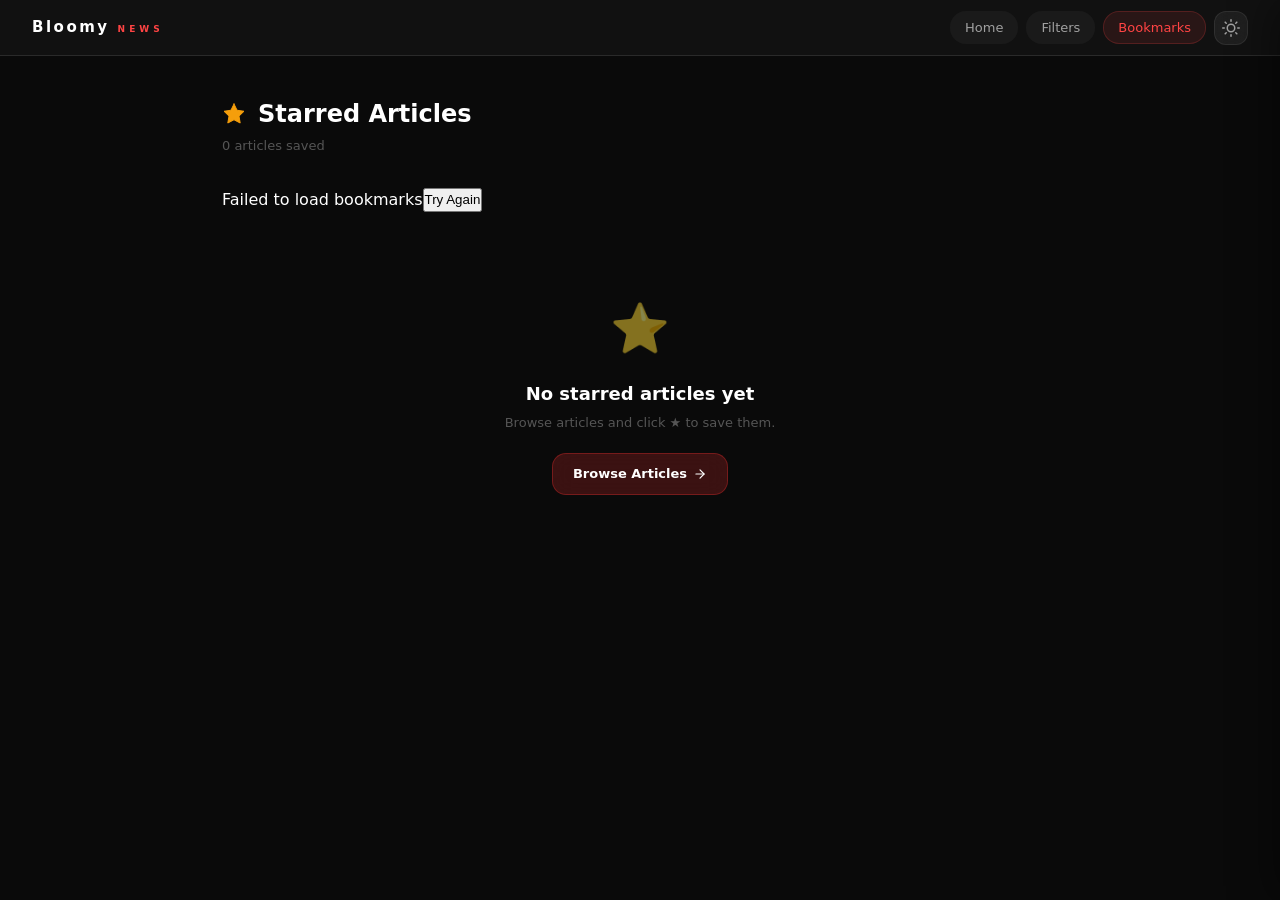
==== commit db0422f9: "Rename project to Bloomy News Project-wide rename across 22 files. New localStorage key, new registr" ====
--- a/dashboard/bookmarks.html
+++ b/dashboard/bookmarks.html
@@ -1,9 +1,9 @@
-<!DOCTYPE html>
+﻿<!DOCTYPE html>
 <html lang="en" data-theme="dark">
 <head>
     <meta charset="UTF-8">
     <meta name="viewport" content="width=device-width, initial-scale=1.0">
-    <title>Bookmarks — Bloomsberg News</title>
+    <title>Bookmarks — Bloomy News</title>
     <link rel="stylesheet" href="style.css">
     <link rel="icon" type="image/svg+xml" href="favicon.svg">
 </head>
@@ -11,7 +11,7 @@
     <a href="#main-content" class="skip-link">Skip to main content</a>
     <header class="header">
         <div class="header-left">
-            <a href="index.html" class="logo">BLOOMSBERG</a>
+            <a href="index.html" class="logo">Bloomy</a>
             <span class="logo-accent">NEWS</span>
         </div>
         <div class="header-right">
--- a/dashboard/style.css
+++ b/dashboard/style.css
@@ -1,4 +1,4 @@
-/* Bloomsberg News — Multi-Page Dashboard */
+﻿/* Bloomy News — Multi-Page Dashboard */
 
 /* === Variables === */
 :root {
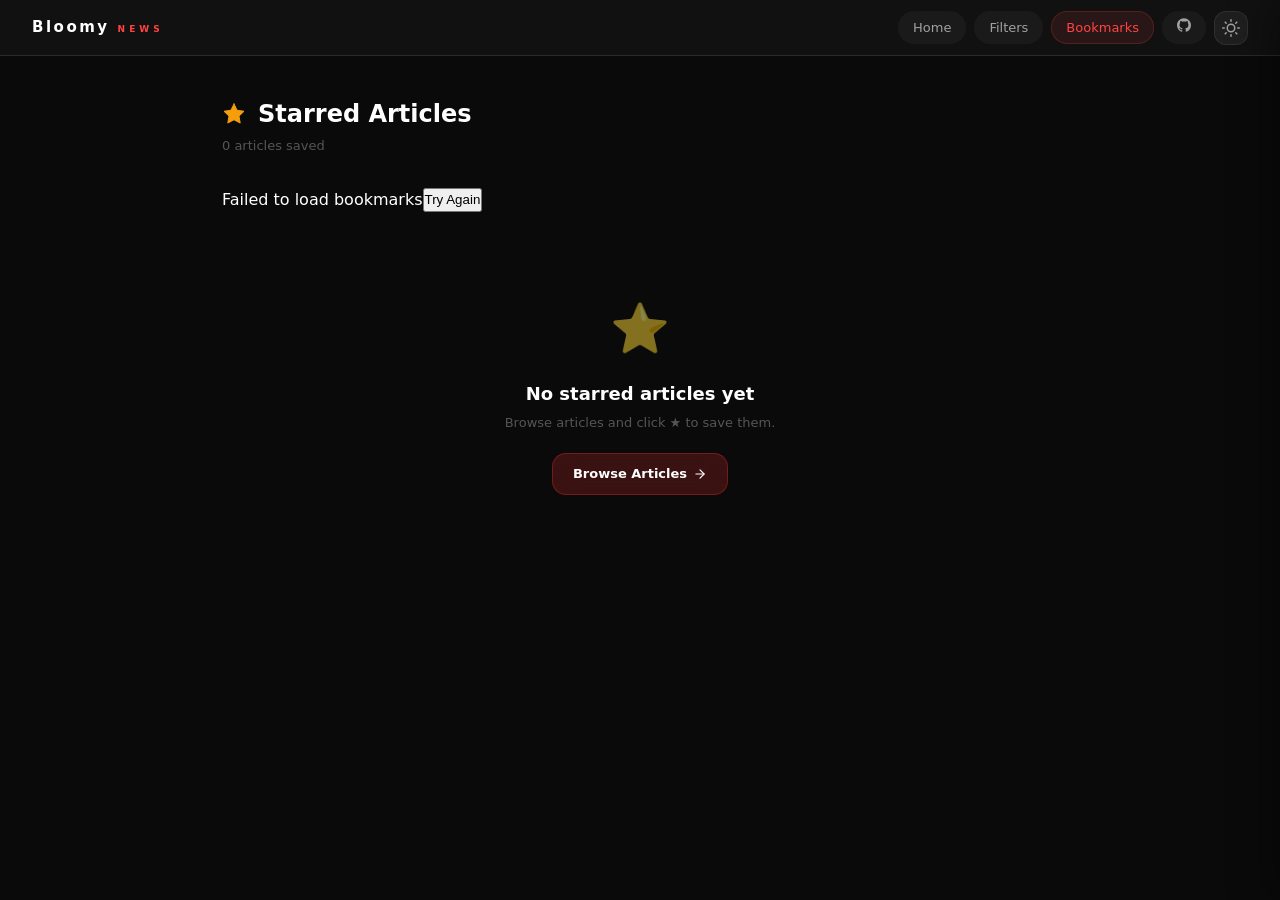
==== commit ce06864e: "fix(release): v1.4.1 - launcher BOM, serve.py logging, storage cleanup, GitHub button This patch rel" ====
--- a/dashboard/bookmarks.html
+++ b/dashboard/bookmarks.html
@@ -1,4 +1,4 @@
-﻿<!DOCTYPE html>
+<!DOCTYPE html>
 <html lang="en" data-theme="dark">
 <head>
     <meta charset="UTF-8">
@@ -18,6 +18,9 @@
             <a href="index.html" class="nav-link">Home</a>
             <a href="filters.html" class="nav-link">Filters</a>
             <span class="nav-link nav-link-current" aria-current="page">Bookmarks</span>
+            <a href="https://github.com/aaru-sh/bloomy-news" class="nav-link" target="_blank" rel="noopener noreferrer" title="View source on GitHub" aria-label="View source on GitHub">
+                <svg width="14" height="14" viewBox="0 0 24 24" fill="currentColor" aria-hidden="true"><path d="M12 .297c-6.63 0-12 5.373-12 12 0 5.303 3.438 9.8 8.205 11.385.6.113.82-.258.82-.577 0-.285-.01-1.04-.015-2.04-3.338.724-4.042-1.61-4.042-1.61C4.422 18.07 3.633 17.7 3.633 17.7c-1.087-.744.084-.729.084-.729 1.205.084 1.838 1.236 1.838 1.236 1.07 1.835 2.809 1.305 3.495.998.108-.776.417-1.305.76-1.605-2.665-.3-5.466-1.332-5.466-5.93 0-1.31.465-2.38 1.235-3.22-.135-.303-.54-1.523.105-3.176 0 0 1.005-.322 3.3 1.23.96-.267 1.98-.4 3-.405 1.02.005 2.04.138 3 .405 2.28-1.552 3.285-1.23 3.285-1.23.645 1.653.24 2.873.12 3.176.765.84 1.23 1.91 1.23 3.22 0 4.61-2.805 5.625-5.475 5.92.42.36.81 1.096.81 2.22 0 1.606-.015 2.896-.015 3.286 0 .315.21.69.825.57C20.565 22.092 24 17.592 24 12.297c0-6.627-5.373-12-12-12"/></svg>
+            </a>
             <button id="theme-toggle" class="theme-toggle" title="Toggle theme" aria-label="Toggle dark mode">
                 <svg class="icon-sun" width="18" height="18" viewBox="0 0 24 24" fill="none" stroke="currentColor" stroke-width="2" stroke-linecap="round" stroke-linejoin="round"><circle cx="12" cy="12" r="5"/><line x1="12" y1="1" x2="12" y2="3"/><line x1="12" y1="21" x2="12" y2="23"/><line x1="4.22" y1="4.22" x2="5.64" y2="5.64"/><line x1="18.36" y1="18.36" x2="19.78" y2="19.78"/><line x1="1" y1="12" x2="3" y2="12"/><line x1="21" y1="12" x2="23" y2="12"/><line x1="4.22" y1="19.78" x2="5.64" y2="18.36"/><line x1="18.36" y1="5.64" x2="19.78" y2="4.22"/></svg>
                 <svg class="icon-moon" width="18" height="18" viewBox="0 0 24 24" fill="none" stroke="currentColor" stroke-width="2" stroke-linecap="round" stroke-linejoin="round"><path d="M21 12.79A9 9 0 1 1 11.21 3 7 7 0 0 0 21 12.79z"/></svg>
